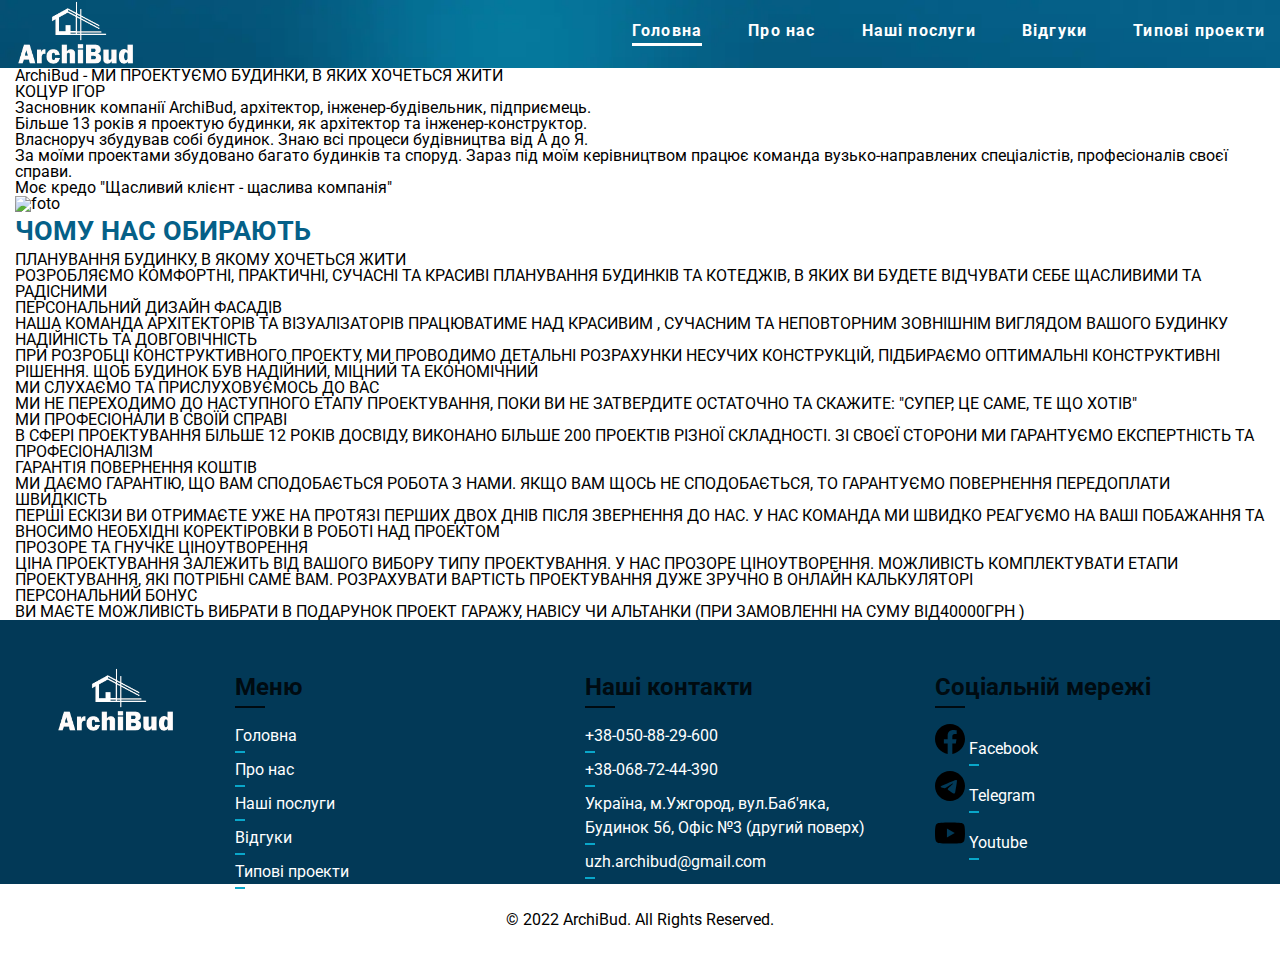
==== about.html @ e1b6071f "Add files via upload" ====
<!DOCTYPE html>
<html lang="ru">

<head>
	<title>Про нас</title>
	<meta charset="UTF-8">
	<meta name="format-detection" content="telephone=no">
	<!-- <style>body{opacity: 0;}</style> -->
	<link rel="stylesheet" href="css/style.min.css?_v=20220926002033">
	<link rel="shortcut icon" href="favicon.ico">
	<!-- <meta name="robots" content="noindex, nofollow"> -->
	<meta name="viewport" content="width=device-width, initial-scale=1.0">
</head>

<body>
	<div class="wrapper">
		<header class="header">
			<div class="header__container">
				<a href="" class="header__logo"><picture><source srcset="img/logo.webp" type="image/webp"><img src="img/logo.png" alt="logo" width="120"></picture></a>
				<div class="header__menu menu">
					<nav class="menu__body">
						<ul class="menu__list">
							<li class="menu__item"><a href="home.html" class="menu__link menu__link_active">Головна</a></li>
							<li class="menu__item"><a href="about.html" class="menu__link">Про нас</a></li>
							<li class="menu__item"><a href="work.html" class="menu__link">Наші послуги</a></li>
							<li class="menu__item"><a href="reviews.html" class="menu__link">Відгуки</a></li>
							<li class="menu__item"><a href="project.html" class="menu__link">Типові проекти</a></li>
						</ul>
					</nav>
					<button type="button" class="menu__icon icon-menu"><span></span></button>
				</div>
			</div>
		</header>
		<main class="page-about">
			<section class="page-about__body">
				<div class="page-about__company">
					<div class="page-about__container">
						<h1 class="page-about__title">
							ArchiBud - МИ ПРОЕКТУЄМО БУДИНКИ, В ЯКИХ ХОЧЕТЬСЯ ЖИТИ
						</h1>
						<div class="page-about__wrapper">
							<div class="page-about__content content-about">
								<h3 class="content-about__title">КОЦУР ІГОР</h3>
								<ul class="content-about__list">
									<li class="content-about__item">Засновник компанії ArchiBud, архітектор, інженер-будівельник,
										підприємець.</li>
									<li class="content-about__item">Більше 13 років я проектую будинки, як архітектор та
										інженер-конструктор.</li>
									<li class="content-about__item">Власноруч збудував собі будинок. Знаю всі процеси будівництва
										від А до Я.</li>
									<li class="content-about__item">За моїми проектами збудовано багато будинків та споруд. Зараз
										під моїм керівництвом працює команда вузько-направлених спеціалістів, професіоналів своєї
										справи.</li>
									<li class="content-about__item">Моє кредо "Щасливий клієнт - щаслива компанія"</li>
								</ul>
							</div>
							<div class="page-about__images">
								<picture><source srcset="img/about/foto.webp" type="image/webp"><img class="page-about__img" src="img/about/foto.jpg" alt="foto"></picture>
							</div>
						</div>
					</div>
				</div>
			</section>
			<section class="why">
				<div class="why__container">
					<h2 class="why__title title">ЧОМУ НАС ОБИРАЮТЬ</h2>
					<ul class="why__items">
						<li class="why__item item-why">
							<h3 class="item-why__title">ПЛАНУВАННЯ БУДИНКУ, В ЯКОМУ ХОЧЕТЬСЯ ЖИТИ</h3>
							<p class="item-why__text">РОЗРОБЛЯЄМО КОМФОРТНІ, ПРАКТИЧНІ, СУЧАСНІ ТА КРАСИВІ ПЛАНУВАННЯ БУДИНКІВ ТА КОТЕДЖІВ, В ЯКИХ ВИ БУДЕТЕ ВІДЧУВАТИ СЕБЕ ЩАСЛИВИМИ ТА РАДІСНИМИ</p>
						</li>
						<li class="why__item item-why">
							<h3 class="item-why__title">ПЕРСОНАЛЬНИЙ ДИЗАЙН ФАСАДІВ</h3>
							<p class="item-why__text">НАША КОМАНДА АРХІТЕКТОРІВ ТА ВІЗУАЛІЗАТОРІВ ПРАЦЮВАТИМЕ НАД КРАСИВИМ , СУЧАСНИМ ТА НЕПОВТОРНИМ ЗОВНІШНІМ ВИГЛЯДОМ ВАШОГО БУДИНКУ</p>
						</li>
						<li class="why__item item-why">
							<h3 class="item-why__title">НАДІЙНІСТЬ ТА ДОВГОВІЧНІСТЬ</h3>
							<p class="item-why__text">ПРИ РОЗРОБЦІ КОНСТРУКТИВНОГО ПРОЕКТУ, МИ ПРОВОДИМО ДЕТАЛЬНІ РОЗРАХУНКИ НЕСУЧИХ КОНСТРУКЦІЙ, ПІДБИРАЄМО ОПТИМАЛЬНІ КОНСТРУКТИВНІ РІШЕННЯ. ЩОБ БУДИНОК БУВ НАДІЙНИЙ, МІЦНИЙ ТА ЕКОНОМІЧНИЙ</p>
						</li>
						<li class="why__item item-why">
							<h3 class="item-why__title">МИ СЛУХАЄМО ТА ПРИСЛУХОВУЄМОСЬ ДО ВАС</h3>
							<p class="item-why__text">МИ НЕ ПЕРЕХОДИМО ДО НАСТУПНОГО ЕТАПУ ПРОЕКТУВАННЯ, ПОКИ ВИ НЕ ЗАТВЕРДИТЕ ОСТАТОЧНО ТА СКАЖИТЕ:
								"СУПЕР, ЦЕ САМЕ, ТЕ ЩО ХОТІВ"</p>
						</li>
						<li class="why__item item-why">
							<h3 class="item-why__title">МИ ПРОФЕСІОНАЛИ В СВОЇЙ СПРАВІ</h3>
							<p class="item-why__text">В СФЕРІ ПРОЕКТУВАННЯ БІЛЬШЕ 12 РОКІВ ДОСВІДУ, ВИКОНАНО БІЛЬШЕ 200 ПРОЕКТІВ РІЗНОЇ СКЛАДНОСТІ. ЗІ СВОЄЇ СТОРОНИ МИ ГАРАНТУЄМО ЕКСПЕРТНІСТЬ ТА ПРОФЕСІОНАЛІЗМ</p>
						</li>
						<li class="why__item item-why">
							<h3 class="item-why__title">ГАРАНТІЯ ПОВЕРНЕННЯ КОШТІВ</h3>
							<p class="item-why__text">МИ ДАЄМО ГАРАНТІЮ, ЩО ВАМ СПОДОБАЄТЬСЯ РОБОТА З НАМИ. ЯКЩО ВАМ ЩОСЬ НЕ СПОДОБАЄТЬСЯ, ТО ГАРАНТУЄМО ПОВЕРНЕННЯ ПЕРЕДОПЛАТИ</p>
						</li>
						<li class="why__item item-why">
							<h3 class="item-why__title">ШВИДКІСТЬ</h3>
							<p class="item-why__text">ПЕРШІ ЕСКІЗИ ВИ ОТРИМАЄТЕ УЖЕ НА ПРОТЯЗІ ПЕРШИХ ДВОХ ДНІВ ПІСЛЯ ЗВЕРНЕННЯ ДО НАС. У НАС КОМАНДА МИ ШВИДКО РЕАГУЄМО НА ВАШІ ПОБАЖАННЯ ТА ВНОСИМО НЕОБХІДНІ КОРЕКТІРОВКИ В РОБОТІ НАД ПРОЕКТОМ</p>
						</li>
						<li class="why__item item-why">
							<h3 class="item-why__title">ПРОЗОРЕ ТА ГНУЧКЕ ЦІНОУТВОРЕННЯ</h3>
							<p class="item-why__text">ЦІНА ПРОЕКТУВАННЯ ЗАЛЕЖИТЬ ВІД ВАШОГО ВИБОРУ ТИПУ ПРОЕКТУВАННЯ. У НАС ПРОЗОРЕ ЦІНОУТВОРЕННЯ. МОЖЛИВІСТЬ КОМПЛЕКТУВАТИ ЕТАПИ ПРОЕКТУВАННЯ, ЯКІ ПОТРІБНІ САМЕ ВАМ. РОЗРАХУВАТИ ВАРТІСТЬ ПРОЕКТУВАННЯ ДУЖЕ ЗРУЧНО В ОНЛАЙН КАЛЬКУЛЯТОРІ</p>
						</li>
						<li class="why__item item-why">
							<h3 class="item-why__title">ПЕРСОНАЛЬНИЙ БОНУС</h3>
							<p class="item-why__text">ВИ МАЄТЕ МОЖЛИВІСТЬ ВИБРАТИ В ПОДАРУНОК ПРОЕКТ ГАРАЖУ, НАВІСУ ЧИ АЛЬТАНКИ (ПРИ ЗАМОВЛЕННІ НА СУМУ ВІД40000ГРН )</p>
						</li>
					</ul>
				</div>
			</section>
		</main>
		<footer class="footer">
			<div class="footer__inner">
				<div class="footer__container">
					<div class="footer__wrapper">
						<div class="footer__logo">
							<a href="" class="logo"><picture><source srcset="img/logo.webp" type="image/webp"><img src="img/logo.png" alt="logo" width="120"></picture></a>
						</div>
						<div class="footer__items">
							<h3 class="footer__title">Меню</h3>
							<ul class="footer__list">
								<li class="footer__item">
									<a href="home.html" class="footer__link">Головна</a>
								</li>
								<li class="footer__item">
									<a href="about.html" class="footer__link">Про нас</a>
								</li>
								<li class="footer__item">
									<a href="work.html" class="footer__link">Наші послуги</a>
								</li>
								<li class="footer__item">
									<a href="reviews.html" class="footer__link">Відгуки</a>
								</li>
								<li class="footer__item">
									<a href="project.html" class="footer__link">Типові проекти</a>
								</li>
							</ul>
						</div>
						<div class="footer__items">
							<h3 class="footer__title">Наші контакти</h3>
							<ul class="footer__list">
								<li class="footer__item">
									<a href="tel:380508829600" class="footer__link">+38-050-88-29-600</a>
								</li>
								<li class="footer__item">
									<a href="tel:380687244390" class="footer__link">+38-068-72-44-390</a>
								</li>
								<li class="footer__item">
									<p class="footer__link">Україна, м.Ужгород, вул.Баб'яка,<br> Будинок 56, Офіс №3 (другий
										поверх)</p>
								</li>
								<li class="footer__item">
									<a href="email:uzh.archibud@gmail.com" class="footer__link">uzh.archibud@gmail.com</a>
								</li>
							</ul>
						</div>
						<div class="footer__items">
							<h3 class="footer__title">Cоціальній мережі</h3>
							<ul class="footer__list">
								<li class="footer__item">
									<svg xmlns="http://www.w3.org/2000/svg" xmlns:xlink="http://www.w3.org/1999/xlink" version="1.1" id="Capa_1" x="0px" y="0px" viewBox="0 0 24 24" style="enable-background:new 0 0 24 24;" xml:space="preserve" width="30" height="30">
										<g>
											<path d="M24,12.073c0,5.989-4.394,10.954-10.13,11.855v-8.363h2.789l0.531-3.46H13.87V9.86c0-0.947,0.464-1.869,1.95-1.869h1.509   V5.045c0,0-1.37-0.234-2.679-0.234c-2.734,0-4.52,1.657-4.52,4.656v2.637H7.091v3.46h3.039v8.363C4.395,23.025,0,18.061,0,12.073   c0-6.627,5.373-12,12-12S24,5.445,24,12.073z" />
										</g>
									</svg>
									<a href="https://www.facebook.com/ArchiBud-%D0%90%D1%80%D1%85%D1%96%D1%82%D0%B5%D0%BA%D1%82%D1%83%D1%80%D0%BD%D0%B5-%D0%BF%D1%80%D0%BE%D0%B5%D0%BA%D1%82%D1%83%D0%B2%D0%B0%D0%BD%D0%BD%D1%8F-%D0%B1%D1%83%D0%B4%D0%B8%D0%BD%D0%BA%D1%96%D0%B2-%D1%96-%D0%BA%D0%BE%D1%82%D0%B5%D0%B4%D0%B6%D1%96%D0%B2-230299710715690/" class="footer__link">Facebook</a>
								</li>
								<li class="footer__item">
									<svg xmlns="http://www.w3.org/2000/svg" xmlns:xlink="http://www.w3.org/1999/xlink" version="1.1" id="Capa_1" x="0px" y="0px" viewBox="0 0 24 24" style="enable-background:new 0 0 24 24;" xml:space="preserve" width="30" height="30">
										<g id="Artboard">
											<path style="fill-rule:evenodd;clip-rule:evenodd;" d="M12,0C5.373,0,0,5.373,0,12s5.373,12,12,12s12-5.373,12-12S18.627,0,12,0z    M17.562,8.161c-0.18,1.897-0.962,6.502-1.359,8.627c-0.168,0.9-0.5,1.201-0.82,1.23c-0.697,0.064-1.226-0.461-1.901-0.903   c-1.056-0.692-1.653-1.123-2.678-1.799c-1.185-0.781-0.417-1.21,0.258-1.911c0.177-0.184,3.247-2.977,3.307-3.23   c0.007-0.032,0.015-0.15-0.056-0.212s-0.174-0.041-0.248-0.024c-0.106,0.024-1.793,1.139-5.062,3.345   c-0.479,0.329-0.913,0.489-1.302,0.481c-0.428-0.009-1.252-0.242-1.865-0.442c-0.751-0.244-1.349-0.374-1.297-0.788   c0.027-0.216,0.324-0.437,0.892-0.663c3.498-1.524,5.831-2.529,6.998-3.015c3.333-1.386,4.025-1.627,4.477-1.635   C17.472,7.214,17.608,7.681,17.562,8.161z" />
										</g>
									</svg>
									<a href="" class="footer__link">Telegram</a>
								</li>
								<li class="footer__item">
									<svg xmlns="http://www.w3.org/2000/svg" xmlns:xlink="http://www.w3.org/1999/xlink" version="1.1" id="Capa_1" x="0px" y="0px" viewBox="0 0 24 24" style="enable-background:new 0 0 24 24;" xml:space="preserve" width="30" height="30">
										<g id="XMLID_184_">
											<path d="M23.498,6.186c-0.276-1.039-1.089-1.858-2.122-2.136C19.505,3.546,12,3.546,12,3.546s-7.505,0-9.377,0.504   C1.591,4.328,0.778,5.146,0.502,6.186C0,8.07,0,12,0,12s0,3.93,0.502,5.814c0.276,1.039,1.089,1.858,2.122,2.136   C4.495,20.454,12,20.454,12,20.454s7.505,0,9.377-0.504c1.032-0.278,1.845-1.096,2.122-2.136C24,15.93,24,12,24,12   S24,8.07,23.498,6.186z M9.546,15.569V8.431L15.818,12L9.546,15.569z" />
										</g>
									</svg>
									<a href="https://www.youtube.com/channel/UCnncNFb1AhzLqMi_oAcbrXw" class="footer__link">Youtube</a>
								</li>
							</ul>
						</div>
					</div>
				</div>
			</div>
			<div class="footer-copy">
				<div class="footer-copy__container">
					<p class="footer-copy__text">© 2022 ArchiBud. All Rights Reserved.</p>
				</div>
			</div>
		</footer>
	</div>
	<!-- <div id="popup" aria-hidden="true" class="popup">
	<div class="popup__wrapper">
		<div class="popup__content">
			<button data-close type="button" class="popup__close">Закрыть</button>
			<div class="popup__text">
				Text
			</div>
		</div>
	</div>
</div> -->
	<script src="js/app.min.js?_v=20220926002033"></script>
</body>

</html>
---- css/style.min.css ----
@charset "UTF-8";@import url(https://fonts.googleapis.com/css?family=Roboto:400,500,700&display=swap);@import url(https://fonts.googleapis.com/css?family=Poppins:400,500,600,700,800,900&display=swap);*{padding:0;margin:0;border:0}*,:after,:before{-webkit-box-sizing:border-box;box-sizing:border-box}body,html{height:100%;min-width:320px}body{color:#000;line-height:1;font-family:Roboto;font-size:1rem;-ms-text-size-adjust:100%;-moz-text-size-adjust:100%;-webkit-text-size-adjust:100%;-webkit-font-smoothing:antialiased;-moz-osx-font-smoothing:grayscale}button,input,textarea{font-family:Roboto;font-size:inherit}button{cursor:pointer;color:inherit;background-color:inherit}a{color:inherit}a:link,a:visited{text-decoration:none}a:hover{text-decoration:none}ul li{list-style:none}img{vertical-align:top}h1,h2,h3,h4,h5,h6{font-weight:inherit;font-size:inherit}.lock body{overflow:hidden;-ms-touch-action:none;touch-action:none;-ms-scroll-chaining:none;overscroll-behavior:none}.wrapper{min-height:100%;display:-webkit-box;display:-ms-flexbox;display:flex;-webkit-box-orient:vertical;-webkit-box-direction:normal;-ms-flex-direction:column;flex-direction:column;overflow:hidden}.wrapper>main{-webkit-box-flex:1;-ms-flex:1 1 auto;flex:1 1 auto}.wrapper>*{min-width:0}[class*=__container]{max-width:87.5rem;-webkit-box-sizing:content-box;box-sizing:content-box;margin:0 auto;padding:0 .9375rem}[class*=-ibg]{position:relative}[class*=-ibg] img{position:absolute;width:100%;height:100%;top:0;left:0;-o-object-fit:cover;object-fit:cover}[class*=-ibg_contain] img{-o-object-fit:contain;object-fit:contain}.button{display:-webkit-inline-box;display:-ms-inline-flexbox;display:inline-flex;background:-o-linear-gradient(345.42deg,#056088 10.57%,#09a7ca 96.62%);background:linear-gradient(104.58deg,#056088 10.57%,#09a7ca 96.62%);font-weight:500;line-height:1.5;color:#fff;padding:22px 35px;-webkit-box-shadow:0 0 1.25rem rgba(0,0,0,.42);box-shadow:0 0 1.25rem rgba(0,0,0,.42);border-radius:5px;-webkit-transition:all .3s ease;-o-transition:all .3s ease;transition:all .3s ease}.button:hover{-webkit-transform:scale(1.05);-ms-transform:scale(1.05);transform:scale(1.05)}.title{font-weight:700;line-height:1.4642857143;color:#056088}.no-webp .header{background-image:url(../img/main-bg.jpg)}.header{background-repeat:no-repeat;background-size:cover}.header__container{display:-webkit-box;display:-ms-flexbox;display:flex;-webkit-box-align:center;-ms-flex-align:center;align-items:center;-webkit-box-pack:justify;-ms-flex-pack:justify;justify-content:space-between;row-gap:30px;-webkit-column-gap:10px;-moz-column-gap:10px;column-gap:10px;-ms-flex-wrap:wrap;flex-wrap:wrap;position:relative}.header__logo{position:relative;z-index:5;-webkit-transition:all .3s ease;-o-transition:all .3s ease;transition:all .3s ease}.header__logo:hover{-webkit-transform:scale(1.05);-ms-transform:scale(1.05);transform:scale(1.05)}.menu{position:relative;z-index:3}.menu__list{display:-webkit-box;display:-ms-flexbox;display:flex;row-gap:10px;-ms-flex-wrap:wrap;flex-wrap:wrap;-webkit-box-pack:center;-ms-flex-pack:center;justify-content:center;text-align:center;-webkit-box-align:center;-ms-flex-align:center;align-items:center}.menu__item{display:-webkit-box;display:-ms-flexbox;display:flex;-webkit-transition:all .3s ease;-o-transition:all .3s ease;transition:all .3s ease}.menu__link{font-weight:700;letter-spacing:1.2px;display:inline-block;font-size:1rem;line-height:1.25;color:#fff;position:relative;-webkit-transition:all .5s ease;-o-transition:all .5s ease;transition:all .5s ease;padding-bottom:5px}.menu__link:hover{color:#09a7ca}.menu__link:hover::after{content:"";display:-webkit-inline-box;display:-ms-inline-flexbox;display:inline-flex;width:100%;height:.1875rem;background-color:#09a7ca;position:absolute;bottom:0;left:0;color:#09a7ca}.menu__link_active{position:relative;padding-bottom:5px;-webkit-transition:all .3s ease;-o-transition:all .3s ease;transition:all .3s ease}.menu__link_active::after{content:"";display:-webkit-inline-box;display:-ms-inline-flexbox;display:inline-flex;width:100%;height:.1875rem;background-color:#fff;position:absolute;bottom:0;left:0}.icon-menu{display:none}.footer__inner{background-color:#023957;color:#fff}.footer__wrapper{display:-ms-grid;display:grid;-ms-grid-columns:200px 1fr 1fr 1fr;grid-template-columns:200px 1fr 1fr 1fr;-ms-grid-rows:auto;grid-template-rows:auto;gap:20px}.footer__logo{-webkit-transition:all .5s ease;-o-transition:all .5s ease;transition:all .5s ease}.footer__logo:hover{-webkit-transform:scale(1.05);-ms-transform:scale(1.05);transform:scale(1.05)}.footer__title{display:-webkit-inline-box;display:-ms-inline-flexbox;display:inline-flex;color:#000;opacity:.8;font-weight:700;font-size:1.5rem;line-height:1.7083333333;position:relative;-webkit-transition:all .8s ease;-o-transition:all .8s ease;transition:all .8s ease}.footer__title::before{content:"";width:30px;height:2px;background-color:#000;position:absolute;bottom:0;left:0}.footer__title:hover::before{width:100%}.footer__title:not(:last-child){margin-bottom:16px}.footer__item:not(:last-child){margin-bottom:10px}.footer__link{display:-webkit-inline-box;display:-ms-inline-flexbox;display:inline-flex;font-size:1rem;line-height:1.5;position:relative;-webkit-transition:width 1.5s ease;-o-transition:width 1.5s ease;transition:width 1.5s ease;-webkit-transition:color .3s ease;-o-transition:color .3s ease;transition:color .3s ease}.footer__link::before{content:"";width:10px;height:2px;background-color:#09a7ca;position:absolute;bottom:-5px;left:0}.footer__link:hover{color:#09a7ca}.footer__link:hover::before{width:100%}.footer__logo{text-align:center}.footer-copy{text-align:center}.no-webp .main-page{background-image:url(../img/main-bg.jpg)}.main-page{position:relative;background-repeat:no-repeat;background-size:cover}.main-page__container{display:-webkit-box;display:-ms-flexbox;display:flex;-webkit-box-align:center;-ms-flex-align:center;align-items:center}.main-page__body{display:-webkit-box;display:-ms-flexbox;display:flex;-webkit-box-align:center;-ms-flex-align:center;align-items:center;position:relative;z-index:2}.main-page__social:not(:last-child){margin-right:30px}.main-page .social{display:-webkit-box;display:-ms-flexbox;display:flex}.main-page .social__list{display:-webkit-box;display:-ms-flexbox;display:flex;-webkit-box-orient:vertical;-webkit-box-direction:normal;-ms-flex-direction:column;flex-direction:column;gap:20px}.main-page .social__link{gap:20px;-webkit-transition:all .3s ease;-o-transition:all .3s ease;transition:all .3s ease}.main-page .social__link svg path{fill:#09a7ca}.main-page .social__link:hover svg path{opacity:.8;-webkit-transform:scale(1.05);-ms-transform:scale(1.05);transform:scale(1.05)}.main-page__content{-webkit-box-flex:0;-ms-flex:0 1 70%;flex:0 1 70%;color:#fff}.main-page__title{font-weight:700;line-height:1.5}.main-page__description{font-weight:500;line-height:1.6875}.main-page__img-ibg{position:absolute;top:0;right:0;height:100%;width:64.58%;z-index:1}.main-page__img-ibg::after{content:"";width:100%;height:100%;position:absolute;top:0;right:0;background-color:rgba(0,0,0,.3)}.company-page{position:relative}.company-page__wrapper{display:-webkit-box;display:-ms-flexbox;display:flex}.company-page__images{position:relative;-webkit-box-flex:0;-ms-flex:0 1 50%;flex:0 1 50%;display:-ms-grid;display:grid;-ms-grid-columns:(1fr)[2];grid-template-columns:repeat(2,1fr);-ms-grid-rows:auto;grid-template-rows:auto;gap:20px}.company-page__img1{-ms-grid-column:1;-ms-grid-column-span:1;grid-column:1/2;-ms-grid-row:1;-ms-grid-row-span:2;grid-row:1/3}.company-page__img2{-ms-grid-column:1;-ms-grid-column-span:1;grid-column:1/2;-ms-grid-row:3;-ms-grid-row-span:2;grid-row:3/5}.company-page__img3{-ms-grid-column:2;-ms-grid-column-span:1;grid-column:2/3;-ms-grid-row:1;-ms-grid-row-span:1;grid-row:1/2}.company-page__img4{-ms-grid-column:2;-ms-grid-column-span:1;grid-column:2/3;-ms-grid-row:2;-ms-grid-row-span:3;grid-row:2/5}.company-page__img{width:100%;height:100%}.company-page__ok{position:absolute;z-index:2;width:168px;height:168px;border-radius:50%;background-color:#fff;top:50%;left:50%;-webkit-transform:translate(-50%,-50%);-ms-transform:translate(-50%,-50%);transform:translate(-50%,-50%)}.company-page__ok::before{content:"";width:100%;height:100%;border-radius:50%;z-index:2}.company-page__okey{position:absolute;top:50%;left:50%;-webkit-transform:translate(-50%,-70%);-ms-transform:translate(-50%,-70%);transform:translate(-50%,-70%)}.company-page__desk{text-align:center;width:168px;position:absolute;top:60%;left:0;color:#056088}.company-page__content{-webkit-box-flex:0;-ms-flex:0 1 50%;flex:0 1 50%}.company-page__title:not(:last-child){margin-bottom:1rem}.company-page__text:not(:last-child){margin-bottom:1rem}.company-page__items{display:-webkit-box;display:-ms-flexbox;display:flex}.company-page__item{-webkit-box-flex:0;-ms-flex:0 1 33.333%;flex:0 1 33.333%;font-weight:700;font-size:1.25rem;line-height:1.7;color:#056088}.services-page__body{display:-webkit-box;display:-ms-flexbox;display:flex;-webkit-box-orient:vertical;-webkit-box-direction:normal;-ms-flex-direction:column;flex-direction:column;-webkit-box-align:center;-ms-flex-align:center;align-items:center}.services-page__desc{line-height:1.6111111111;color:#434343;max-width:420px}.services-page__items{display:-ms-grid;display:grid;-ms-grid-columns:(1fr)[4];grid-template-columns:repeat(4,1fr);-ms-grid-rows:auto;grid-template-rows:auto;gap:20px}.item-services{display:-webkit-box;display:-ms-flexbox;display:flex;-webkit-box-orient:vertical;-webkit-box-direction:normal;-ms-flex-direction:column;flex-direction:column;padding:20px 35px;position:relative;-webkit-transition:all .5s ease;-o-transition:all .5s ease;transition:all .5s ease;border-radius:5px;overflow:hidden;border:1px solid;-webkit-box-shadow:3px 2px 7px 2px #09a7ca;box-shadow:3px 2px 7px 2px #09a7ca}.item-services:hover{-webkit-transform:scale(1.02);-ms-transform:scale(1.02);transform:scale(1.02)}.item-services:hover .item-services__img{display:block}.item-services:hover .item-services__content{color:#fff}.item-services:hover .item-services__icon svg path{fill:#fff}.item-services__content{position:relative;z-index:2;color:#434343}.item-services__icon:not(:last-child){margin-bottom:16px}.item-services__img{position:absolute;top:0;left:0;display:none;width:100%;height:100%;overflow:hidden}.item-services__img::after{content:"";width:100%;height:100%;position:absolute;top:0;left:0;background-color:rgba(0,0,0,.5)}.item-services__images{width:100%;height:100%;-o-object-fit:cover;object-fit:cover}.item-services__title{font-weight:700;font-size:1.25rem;line-height:1.7}.item-services__title:not(:last-child){margin-bottom:16px}.item-services__text{-webkit-box-flex:1;-ms-flex:1 1 auto;flex:1 1 auto;font-size:1rem;line-height:1.6875}.benefits-page__title{text-align:center}.benefits-page__title:not(:last-child){margin-bottom:16px}.benefits-page__desc{text-align:center;max-width:350px;margin:0 auto}.benefits-page__desc:not(:last-child){margin-bottom:32px}.benefits-page__items{display:-webkit-box;display:-ms-flexbox;display:flex;-ms-flex-wrap:wrap;flex-wrap:wrap;gap:20px;-webkit-box-pack:center;-ms-flex-pack:center;justify-content:center}.benefits-page__item{-webkit-box-flex:0;-ms-flex:0 1 430px;flex:0 1 430px;margin-right:20px}.item-benefit{color:#fff}.item-benefit__card{width:100%;height:100%;padding:40px 60px;position:relative}.item-benefit__images::before{content:"";top:0;left:0;position:absolute;width:100%;height:100%;background-color:rgba(2,57,87,.6);z-index:2}.item-benefit__img{position:absolute;left:0;top:0;-o-object-fit:cover;object-fit:cover;overflow:hidden;width:100%;height:100%}.item-benefit__content{display:-webkit-box;display:-ms-flexbox;display:flex;-webkit-box-orient:vertical;-webkit-box-direction:normal;-ms-flex-direction:column;flex-direction:column;position:relative;text-align:center;position:relative;z-index:3}.item-benefit__icon:not(:last-child){margin-bottom:32px}.item-benefit__title:not(:last-child){margin-bottom:16px}.no-webp .section-bg{background-image:url(../img/reviews/reviews-bg.jpg)}.section-bg{background-size:cover;background-repeat:no-repeat}.galery-page__wrapper{color:#fff;text-align:center}.galery-page__wrapper:not(:last-child){margin-bottom:32px}.galery-page__title{color:#fff}.galery-page__title:not(:last-child){margin-bottom:16px}.galery-page__subtitle{color:#fff;max-width:350px;margin:0 auto;font-size:16px;line-height:1.8125}.galery-page__subtitle:not(:last-child){margin-bottom:16px}.galery-page__body:not(:last-child){margin-bottom:32px}.galery-page__list{display:-ms-grid;display:grid;-ms-grid-columns:(1fr)[6];grid-template-columns:repeat(6,1fr);-ms-grid-rows:(auto)[5];grid-template-rows:repeat(5,auto)}.galery-page__item1{-ms-grid-column:1;-ms-grid-column-span:1;grid-column:1/2;-ms-grid-row:1;-ms-grid-row-span:2;grid-row:1/3}.galery-page__item2{-ms-grid-column:1;-ms-grid-column-span:1;grid-column:1/2;-ms-grid-row:3;-ms-grid-row-span:3;grid-row:3/6}.galery-page__item3{-ms-grid-column:2;-ms-grid-column-span:1;grid-column:2/3;-ms-grid-row:1;-ms-grid-row-span:5;grid-row:1/6}.galery-page__item4{-ms-grid-column:3;-ms-grid-column-span:2;grid-column:3/5;-ms-grid-row:1;-ms-grid-row-span:3;grid-row:1/4}.galery-page__item5{-ms-grid-column:3;-ms-grid-column-span:2;grid-column:3/5;-ms-grid-row:4;-ms-grid-row-span:2;grid-row:4/6}.galery-page__item6{-ms-grid-column:5;-ms-grid-column-span:1;grid-column:5/6;-ms-grid-row:1;-ms-grid-row-span:2;grid-row:1/3}.galery-page__item7{-ms-grid-column:5;-ms-grid-column-span:2;grid-column:5/7;-ms-grid-row:3;-ms-grid-row-span:3;grid-row:3/6}.galery-page__item8{-ms-grid-column:6;-ms-grid-column-span:1;grid-column:6/7;-ms-grid-row:1;-ms-grid-row-span:1;grid-row:1/2}.galery-page__item9{-ms-grid-column:6;-ms-grid-column-span:1;grid-column:6/7;-ms-grid-row:2;-ms-grid-row-span:1;grid-row:2/3}.galery-page__img{-o-object-fit:cover;object-fit:cover;width:100%;height:100%}.galery-page__btn{display:-webkit-box;display:-ms-flexbox;display:flex;-webkit-box-align:center;-ms-flex-align:center;align-items:center;-webkit-box-pack:end;-ms-flex-pack:end;justify-content:flex-end}.galery-page__btn::before{content:"";width:70%;height:1px;background-color:#056088;margin-right:40px}.reviews-page__wrapper{display:-ms-grid;display:grid;-ms-grid-columns:330px 1fr;grid-template-columns:330px 1fr;gap:20px}.reviews-page__content{padding:50px 30px;background-color:#fff;height:320px;overflow-y:auto}.reviews-page__title:not(:last-child){margin-bottom:16px}.reviews-page__desc{font-size:1rem;line-height:1.8125;color:#434343}.reviews-page__desc:not(:last-child){margin-bottom:32px}.reviews-page__images{position:relative}.reviews-page__img img{width:100%;height:100%}.item-reviews{font-style:italic;font-size:1rem;line-height:1.6875;position:absolute;bottom:-30px;right:-10px;color:#fff;max-width:416px;padding:60px 24px 29px 50px;background:-o-linear-gradient(88.83deg,#023957 -19.65%,#056088 93.67%);background:linear-gradient(1.17deg,#023957 -19.65%,#056088 93.67%)}.item-reviews__img{overflow:hidden;border-radius:50%;position:absolute;top:-40px;left:-40px}.item-reviews__img img{width:100%;height:100%}.item-reviews__text:not(:last-child){margin-bottom:16px}.item-reviews__autor{font-weight:600}.contact-page{margin:0 10px}.no-webp .contact-page__container{background-image:url(../img/contact/image-bg.jpg)}.contact-page__container{background-repeat:no-repeat;background-size:cover;position:relative}.contact-page__container::before{content:"";width:100%;height:100%;position:absolute;left:0;top:0;background:-webkit-gradient(linear,left bottom,left top,from(rgba(2,57,87,.8)),color-stop(112.47%,rgba(5,96,136,.8)));background:-o-linear-gradient(bottom,rgba(2,57,87,.8) 0,rgba(5,96,136,.8) 112.47%);background:linear-gradient(360deg,rgba(2,57,87,.8) 0,rgba(5,96,136,.8) 112.47%)}.contact-page__wrapper{position:relative;z-index:2;display:-webkit-box;display:-ms-flexbox;display:flex;-webkit-box-align:center;-ms-flex-align:center;align-items:center;-webkit-column-gap:20px;-moz-column-gap:20px;column-gap:20px}.contact-page__content{-webkit-box-flex:0;-ms-flex:0 1 50%;flex:0 1 50%;color:#fff;padding:20px}.contact-page__content:not(:last-child){margin-bottom:32px}.contact-page__title{font-weight:700;line-height:1.5;color:#fff}.contact-page__title:not(:last-child){margin-bottom:16px}.contact-page__desc{font-weight:500;font-size:20px;line-height:1.4}.contact-page__desc:not(:last-child){margin-bottom:16px}.contact-page__form{-webkit-box-flex:0;-ms-flex:0 1 50%;flex:0 1 50%}.form-contact__line{max-width:500px;min-width:320px}.form-contact__line label{font-weight:500;font-size:1.125rem;line-height:1.5;color:#fff;margin-bottom:.75rem}.form-contact__line:not(:last-child){margin-bottom:26px}.form-contact__input{width:100%;height:50px;padding:10px 15px;border-radius:5px;background:#fff}.form-contact__input ::-webkit-input-placeholder{font-weight:500;font-size:1rem;line-height:1.6875;color:rgba(0,0,0,.4)}.form-contact__input ::-moz-placeholder{font-weight:500;font-size:1rem;line-height:1.6875;color:rgba(0,0,0,.4)}.form-contact__input :-ms-input-placeholder{font-weight:500;font-size:1rem;line-height:1.6875;color:rgba(0,0,0,.4)}.form-contact__input ::-ms-input-placeholder{font-weight:500;font-size:1rem;line-height:1.6875;color:rgba(0,0,0,.4)}.form-contact__input ::placeholder{font-weight:500;font-size:1rem;line-height:1.6875;color:rgba(0,0,0,.4)}.form-contact__button:not(:last-child){margin-bottom:16px}@media (min-width:47.99875em){.company-page__content{margin-bottom:16px}}@media (min-width:47.99875em) and (min-width:89.375em){.company-page__content{margin-left:8.125rem}}@media (min-width:61.99875em){.company-page__item:not(:last-child){margin-bottom:2rem}}@media (min-width:89.375em){.button{font-size:1.125rem}.title{font-size:1.75rem}.header{padding-top:.625rem}.header{padding-bottom:.625rem}.menu__list{-webkit-column-gap:3.125rem;-moz-column-gap:3.125rem;column-gap:3.125rem}.footer__wrapper{padding-top:3.125rem}.footer__wrapper{padding-bottom:3.125rem}.footer-copy{padding-top:1.875rem}.footer-copy{padding-bottom:1.875rem}.main-page{padding-top:7.5rem}.main-page{padding-bottom:7.5rem}.main-page__title{font-size:3rem}.main-page__title:not(:last-child){margin-bottom:1rem}.main-page__description{font-size:1.125rem}.main-page__description:not(:last-child){margin-bottom:2rem}.company-page{padding-top:3.125rem}.company-page{padding-bottom:3.125rem}.services-page{padding-top:3.125rem}.services-page{padding-bottom:3.125rem}.services-page__body:not(:last-child){margin-bottom:2rem}.services-page__title:not(:last-child){margin-bottom:1rem}.services-page__desc{font-size:1.125rem}.benefits-page{padding-top:3.125rem}.benefits-page{padding-bottom:3.125rem}.galery-page{padding-top:3.125rem}.galery-page{padding-bottom:3.125rem}.galery-page__list{gap:1.25rem}.reviews-page{padding-top:3.125rem}.reviews-page{padding-bottom:4.375rem}.item-reviews__img{width:6.375rem}.item-reviews__img{height:6.375rem}.contact-page{padding-top:3.125rem}.contact-page{padding-bottom:3.125rem}.contact-page__wrapper{padding-top:9.375rem}.contact-page__wrapper{padding-bottom:9.375rem}.contact-page__title{font-size:3.25rem}}@media (max-width:1160px){.reviews-page__wrapper{-ms-grid-columns:1fr;grid-template-columns:1fr}.reviews-page__content{height:auto;color:#fff;background-color:transparent;padding:0;margin-bottom:16px}.reviews-page__title{color:#fff}.reviews-page__desc{color:#fff}}@media (max-width:1100px){.main-page__img-ibg{width:100%}}@media (max-width:850px){.main-page__body{-webkit-box-orient:vertical;-webkit-box-direction:normal;-ms-flex-direction:column;flex-direction:column}.main-page .social__list{-webkit-box-orient:horizontal;-webkit-box-direction:normal;-ms-flex-direction:row;flex-direction:row;gap:50px}.main-page__content{-webkit-box-flex:0;-ms-flex:0 1 100%;flex:0 1 100%}}@media (max-width:850px) and (max-width:20em){.main-page .social__list{margin-bottom:.875rem}}@media (max-width:670px){.contact-page__wrapper{-webkit-box-orient:vertical;-webkit-box-direction:normal;-ms-flex-direction:column;flex-direction:column}.contact-page__content{text-align:center;padding:0}}@media (max-width:540px){.footer__wrapper{-ms-grid-columns:1fr;grid-template-columns:1fr}.footer__logo{-ms-grid-column:1;-ms-grid-column-span:1;grid-column:1/2;-ms-grid-row:1;-ms-grid-row-span:1;grid-row:1/2}}@media (max-width:500px){.company-page__items{-webkit-box-orient:vertical;-webkit-box-direction:normal;-ms-flex-direction:column;flex-direction:column}}@media (max-width:20em){.button{font-size:1rem}.title{font-size:1.375rem}.header{padding-top:.625rem}.header{padding-bottom:.625rem}.menu__list{-webkit-column-gap:1.25rem;-moz-column-gap:1.25rem;column-gap:1.25rem}.footer__wrapper{padding-top:1.875rem}.footer__wrapper{padding-bottom:3.125rem}.footer-copy{padding-top:1.25rem}.footer-copy{padding-bottom:1.25rem}.main-page{padding-top:2.5rem}.main-page{padding-bottom:2.5rem}.main-page__title{font-size:2.125rem}.main-page__title:not(:last-child){margin-bottom:.75rem}.main-page__description{font-size:1rem}.main-page__description:not(:last-child){margin-bottom:1.125rem}.company-page{padding-top:2.5rem}.company-page{padding-bottom:2.5rem}.services-page{padding-top:1.875rem}.services-page{padding-bottom:1.875rem}.services-page__body:not(:last-child){margin-bottom:1rem}.services-page__title:not(:last-child){margin-bottom:.75rem}.services-page__desc{font-size:1rem}.benefits-page{padding-top:1.875rem}.benefits-page{padding-bottom:1.875rem}.galery-page{padding-top:1.875rem}.galery-page{padding-bottom:3.125rem}.galery-page__list{gap:.625rem}.reviews-page{padding-top:1.875rem}.reviews-page{padding-bottom:3.75rem}.item-reviews__img{width:4.375rem}.item-reviews__img{height:4.375rem}.contact-page{padding-top:1.875rem}.contact-page{padding-bottom:1.875rem}.contact-page__wrapper{padding-top:2.5rem}.contact-page__wrapper{padding-bottom:2.5rem}.contact-page__title{font-size:1.875rem}}@media (max-width:61.99875em){.footer__wrapper{-ms-grid-columns:1fr 1fr 1fr;grid-template-columns:1fr 1fr 1fr}.footer__logo{-ms-grid-column:1;-ms-grid-column-span:3;grid-column:1/4;-ms-grid-row:1;-ms-grid-row-span:1;grid-row:1/2}.company-page__items{-webkit-box-orient:vertical;-webkit-box-direction:normal;-ms-flex-direction:column;flex-direction:column;gap:10px}.company-page__items:not(:last-child){margin-bottom:2rem}.services-page__items{-ms-grid-columns:(1fr)[3];grid-template-columns:repeat(3,1fr)}}@media (max-width:47.99875em){.menu__icon{margin-left:20px}.menu__body{position:fixed;overflow:auto;-webkit-box-pack:center;-ms-flex-pack:center;justify-content:center;z-index:4;width:100%;height:100%;top:0;right:-100%;-webkit-transition:right .3s ease 0s;-o-transition:right .3s ease 0s;transition:right .3s ease 0s;background-color:#09a7ca;padding-bottom:1.875rem;padding-right:.9375rem;padding-left:.9375rem}.menu__body::before{content:"";top:-100%;position:fixed;width:100%;left:0;z-index:3;-webkit-transition:top .3s ease 0s;-o-transition:top .3s ease 0s;transition:top .3s ease 0s;background:#056088}.menu-open .menu__body{right:-20%}.menu-open .menu__body::before{top:0}.menu__list{-webkit-box-orient:vertical;-webkit-box-direction:normal;-ms-flex-direction:column;flex-direction:column;-webkit-box-pack:start;-ms-flex-pack:start;justify-content:start;-webkit-box-align:start;-ms-flex-align:start;align-items:start;padding-left:10px}.menu__list:not(:last-child){margin-bottom:1.25rem}.menu-open .menu__link{font-size:1.75rem}.icon-menu{display:block;position:relative;width:1.875rem;height:1.125rem;cursor:pointer;z-index:5}.icon-menu span,.icon-menu::after,.icon-menu::before{content:"";-webkit-transition:all .3s ease 0s;-o-transition:all .3s ease 0s;transition:all .3s ease 0s;right:0;position:absolute;width:100%;height:.125rem;background-color:#fff}.icon-menu::before{top:0}.icon-menu::after{bottom:0}.icon-menu span{top:calc(50% - .0625rem)}.menu-open .icon-menu span{width:0}.menu-open .icon-menu::before{top:calc(50% - .0625rem);-webkit-transform:rotate(-45deg);-ms-transform:rotate(-45deg);transform:rotate(-45deg)}.menu-open .icon-menu::after{bottom:calc(50% - .0625rem);-webkit-transform:rotate(45deg);-ms-transform:rotate(45deg);transform:rotate(45deg)}.footer__wrapper{-ms-grid-columns:1fr 1fr;grid-template-columns:1fr 1fr}.footer__logo{-ms-grid-column:1;-ms-grid-column-span:2;grid-column:1/3;-ms-grid-row:1;-ms-grid-row-span:1;grid-row:1/2}.company-page__wrapper{-webkit-box-orient:vertical;-webkit-box-direction:reverse;-ms-flex-direction:column-reverse;flex-direction:column-reverse}.company-page__images:not(:last-child){margin-bottom:16px}.company-page__content{margin-bottom:16px}.company-page__title{text-align:center}.company-page__items{-webkit-box-orient:horizontal;-webkit-box-direction:normal;-ms-flex-direction:row;flex-direction:row;text-align:center}.services-page__desc{max-width:350px}.services-page__items{-ms-grid-columns:(1fr)[2];grid-template-columns:repeat(2,1fr);text-align:center}.galery-page__btn::before{width:60%}.reviews-page__images{display:-webkit-box;display:-ms-flexbox;display:flex}.item-reviews{max-width:90%;padding:30px 30px;bottom:-50px;right:5px}.form-contact__line{min-width:290px}}@media (max-width:47.99875em) and (max-width:20em){.menu__body{padding-top:5.625rem}.menu__body::before{height:5.625rem}}@media (max-width:29.99875em){.header__container{-webkit-box-pack:justify;-ms-flex-pack:justify;justify-content:space-between}.footer__title{font-size:2rem}.footer__link{font-size:1.5rem}.main-page__content{text-align:center}.company-page__button{text-align:center;width:100%;display:block}.services-page__items{-ms-grid-columns:1fr;grid-template-columns:1fr}.galery-page__btn{-webkit-box-pack:center;-ms-flex-pack:center;justify-content:center;width:100%;text-align:center}.galery-page__btn::before{display:none}.galery-page__button{display:block;width:100%}.reviews-page__content{text-align:center}.reviews-page__button{width:100%;display:block}.reviews-page__images{-webkit-box-orient:vertical;-webkit-box-direction:normal;-ms-flex-direction:column;flex-direction:column}.item-reviews{display:block;position:relative;padding:20px;margin-left:auto;right:0;margin-top:-80px}.form-contact__button{width:100%;display:block}}@media (min-width:20em) and (max-width:89.375em){@supports (font-size:clamp(1rem ,0.963963964rem + 0.1801801802vw ,1.125rem)){.button{font-size:clamp(1rem ,.963963964rem + .1801801802vw ,1.125rem)}}@supports not (font-size:clamp(1rem ,0.963963964rem + 0.1801801802vw ,1.125rem)){.button{font-size:calc(1rem + .125 * (100vw - 20rem)/ 69.375)}}@supports (font-size:clamp(1.375rem ,1.2668918919rem + 0.5405405405vw ,1.75rem)){.title{font-size:clamp(1.375rem ,1.2668918919rem + .5405405405vw ,1.75rem)}}@supports not (font-size:clamp(1.375rem ,1.2668918919rem + 0.5405405405vw ,1.75rem)){.title{font-size:calc(1.375rem + .375 * (100vw - 20rem)/ 69.375)}}@supports (padding-top:clamp(0.625rem ,0.625rem + 0vw ,0.625rem)){.header{padding-top:clamp(.625rem ,.625rem + 0 ,.625rem)}}@supports not (padding-top:clamp(0.625rem ,0.625rem + 0vw ,0.625rem)){.header{padding-top:calc(.625rem + 0 * (100vw - 20rem)/ 69.375)}}@supports (padding-bottom:clamp(0.625rem ,0.625rem + 0vw ,0.625rem)){.header{padding-bottom:clamp(.625rem ,.625rem + 0 ,.625rem)}}@supports not (padding-bottom:clamp(0.625rem ,0.625rem + 0vw ,0.625rem)){.header{padding-bottom:calc(.625rem + 0 * (100vw - 20rem)/ 69.375)}}@supports ((-moz-column-gap:clamp(1.25rem ,0.7094594595rem + 2.7027027027vw ,3.125rem)) or (column-gap:clamp(1.25rem ,0.7094594595rem + 2.7027027027vw ,3.125rem))){.menu__list{-webkit-column-gap:clamp(1.25rem ,.7094594595rem + 2.7027027027vw ,3.125rem);-moz-column-gap:clamp(1.25rem ,.7094594595rem + 2.7027027027vw ,3.125rem);column-gap:clamp(1.25rem ,.7094594595rem + 2.7027027027vw ,3.125rem)}}@supports not ((-moz-column-gap:clamp(1.25rem ,0.7094594595rem + 2.7027027027vw ,3.125rem)) or (column-gap:clamp(1.25rem ,0.7094594595rem + 2.7027027027vw ,3.125rem))){.menu__list{-webkit-column-gap:calc(1.25rem + 1.875 * (100vw - 20rem)/ 69.375);-moz-column-gap:calc(1.25rem + 1.875 * (100vw - 20rem)/ 69.375);column-gap:calc(1.25rem + 1.875 * (100vw - 20rem)/ 69.375)}}@supports (padding-top:clamp(1.875rem ,1.5146396396rem + 1.8018018018vw ,3.125rem)){.footer__wrapper{padding-top:clamp(1.875rem ,1.5146396396rem + 1.8018018018vw ,3.125rem)}}@supports not (padding-top:clamp(1.875rem ,1.5146396396rem + 1.8018018018vw ,3.125rem)){.footer__wrapper{padding-top:calc(1.875rem + 1.25 * (100vw - 20rem)/ 69.375)}}@supports (padding-bottom:clamp(3.125rem ,3.125rem + 0vw ,3.125rem)){.footer__wrapper{padding-bottom:clamp(3.125rem ,3.125rem + 0 ,3.125rem)}}@supports not (padding-bottom:clamp(3.125rem ,3.125rem + 0vw ,3.125rem)){.footer__wrapper{padding-bottom:calc(3.125rem + 0 * (100vw - 20rem)/ 69.375)}}@supports (padding-top:clamp(1.25rem ,1.0698198198rem + 0.9009009009vw ,1.875rem)){.footer-copy{padding-top:clamp(1.25rem ,1.0698198198rem + .9009009009vw ,1.875rem)}}@supports not (padding-top:clamp(1.25rem ,1.0698198198rem + 0.9009009009vw ,1.875rem)){.footer-copy{padding-top:calc(1.25rem + .625 * (100vw - 20rem)/ 69.375)}}@supports (padding-bottom:clamp(1.25rem ,1.0698198198rem + 0.9009009009vw ,1.875rem)){.footer-copy{padding-bottom:clamp(1.25rem ,1.0698198198rem + .9009009009vw ,1.875rem)}}@supports not (padding-bottom:clamp(1.25rem ,1.0698198198rem + 0.9009009009vw ,1.875rem)){.footer-copy{padding-bottom:calc(1.25rem + .625 * (100vw - 20rem)/ 69.375)}}@supports (padding-top:clamp(2.5rem ,1.0585585586rem + 7.2072072072vw ,7.5rem)){.main-page{padding-top:clamp(2.5rem ,1.0585585586rem + 7.2072072072vw ,7.5rem)}}@supports not (padding-top:clamp(2.5rem ,1.0585585586rem + 7.2072072072vw ,7.5rem)){.main-page{padding-top:calc(2.5rem + 5 * (100vw - 20rem)/ 69.375)}}@supports (padding-bottom:clamp(2.5rem ,1.0585585586rem + 7.2072072072vw ,7.5rem)){.main-page{padding-bottom:clamp(2.5rem ,1.0585585586rem + 7.2072072072vw ,7.5rem)}}@supports not (padding-bottom:clamp(2.5rem ,1.0585585586rem + 7.2072072072vw ,7.5rem)){.main-page{padding-bottom:calc(2.5rem + 5 * (100vw - 20rem)/ 69.375)}}@supports (font-size:clamp(2.125rem ,1.8727477477rem + 1.2612612613vw ,3rem)){.main-page__title{font-size:clamp(2.125rem ,1.8727477477rem + 1.2612612613vw ,3rem)}}@supports not (font-size:clamp(2.125rem ,1.8727477477rem + 1.2612612613vw ,3rem)){.main-page__title{font-size:calc(2.125rem + .875 * (100vw - 20rem)/ 69.375)}}@supports (margin-bottom:clamp(0.75rem ,0.6779279279rem + 0.3603603604vw ,1rem)){.main-page__title:not(:last-child){margin-bottom:clamp(.75rem ,.6779279279rem + .3603603604vw ,1rem)}}@supports not (margin-bottom:clamp(0.75rem ,0.6779279279rem + 0.3603603604vw ,1rem)){.main-page__title:not(:last-child){margin-bottom:calc(.75rem + .25 * (100vw - 20rem)/ 69.375)}}@supports (font-size:clamp(1rem ,0.963963964rem + 0.1801801802vw ,1.125rem)){.main-page__description{font-size:clamp(1rem ,.963963964rem + .1801801802vw ,1.125rem)}}@supports not (font-size:clamp(1rem ,0.963963964rem + 0.1801801802vw ,1.125rem)){.main-page__description{font-size:calc(1rem + .125 * (100vw - 20rem)/ 69.375)}}@supports (margin-bottom:clamp(1.125rem ,0.8727477477rem + 1.2612612613vw ,2rem)){.main-page__description:not(:last-child){margin-bottom:clamp(1.125rem ,.8727477477rem + 1.2612612613vw ,2rem)}}@supports not (margin-bottom:clamp(1.125rem ,0.8727477477rem + 1.2612612613vw ,2rem)){.main-page__description:not(:last-child){margin-bottom:calc(1.125rem + .875 * (100vw - 20rem)/ 69.375)}}@supports (padding-top:clamp(2.5rem ,2.3198198198rem + 0.9009009009vw ,3.125rem)){.company-page{padding-top:clamp(2.5rem ,2.3198198198rem + .9009009009vw ,3.125rem)}}@supports not (padding-top:clamp(2.5rem ,2.3198198198rem + 0.9009009009vw ,3.125rem)){.company-page{padding-top:calc(2.5rem + .625 * (100vw - 20rem)/ 69.375)}}@supports (padding-bottom:clamp(2.5rem ,2.3198198198rem + 0.9009009009vw ,3.125rem)){.company-page{padding-bottom:clamp(2.5rem ,2.3198198198rem + .9009009009vw ,3.125rem)}}@supports not (padding-bottom:clamp(2.5rem ,2.3198198198rem + 0.9009009009vw ,3.125rem)){.company-page{padding-bottom:calc(2.5rem + .625 * (100vw - 20rem)/ 69.375)}}@supports (padding-top:clamp(1.875rem ,1.5146396396rem + 1.8018018018vw ,3.125rem)){.services-page{padding-top:clamp(1.875rem ,1.5146396396rem + 1.8018018018vw ,3.125rem)}}@supports not (padding-top:clamp(1.875rem ,1.5146396396rem + 1.8018018018vw ,3.125rem)){.services-page{padding-top:calc(1.875rem + 1.25 * (100vw - 20rem)/ 69.375)}}@supports (padding-bottom:clamp(1.875rem ,1.5146396396rem + 1.8018018018vw ,3.125rem)){.services-page{padding-bottom:clamp(1.875rem ,1.5146396396rem + 1.8018018018vw ,3.125rem)}}@supports not (padding-bottom:clamp(1.875rem ,1.5146396396rem + 1.8018018018vw ,3.125rem)){.services-page{padding-bottom:calc(1.875rem + 1.25 * (100vw - 20rem)/ 69.375)}}@supports (margin-bottom:clamp(1rem ,0.7117117117rem + 1.4414414414vw ,2rem)){.services-page__body:not(:last-child){margin-bottom:clamp(1rem ,.7117117117rem + 1.4414414414vw ,2rem)}}@supports not (margin-bottom:clamp(1rem ,0.7117117117rem + 1.4414414414vw ,2rem)){.services-page__body:not(:last-child){margin-bottom:calc(1rem + 1 * (100vw - 20rem)/ 69.375)}}@supports (margin-bottom:clamp(0.75rem ,0.6779279279rem + 0.3603603604vw ,1rem)){.services-page__title:not(:last-child){margin-bottom:clamp(.75rem ,.6779279279rem + .3603603604vw ,1rem)}}@supports not (margin-bottom:clamp(0.75rem ,0.6779279279rem + 0.3603603604vw ,1rem)){.services-page__title:not(:last-child){margin-bottom:calc(.75rem + .25 * (100vw - 20rem)/ 69.375)}}@supports (font-size:clamp(1rem ,0.963963964rem + 0.1801801802vw ,1.125rem)){.services-page__desc{font-size:clamp(1rem ,.963963964rem + .1801801802vw ,1.125rem)}}@supports not (font-size:clamp(1rem ,0.963963964rem + 0.1801801802vw ,1.125rem)){.services-page__desc{font-size:calc(1rem + .125 * (100vw - 20rem)/ 69.375)}}@supports (padding-top:clamp(1.875rem ,1.5146396396rem + 1.8018018018vw ,3.125rem)){.benefits-page{padding-top:clamp(1.875rem ,1.5146396396rem + 1.8018018018vw ,3.125rem)}}@supports not (padding-top:clamp(1.875rem ,1.5146396396rem + 1.8018018018vw ,3.125rem)){.benefits-page{padding-top:calc(1.875rem + 1.25 * (100vw - 20rem)/ 69.375)}}@supports (padding-bottom:clamp(1.875rem ,1.5146396396rem + 1.8018018018vw ,3.125rem)){.benefits-page{padding-bottom:clamp(1.875rem ,1.5146396396rem + 1.8018018018vw ,3.125rem)}}@supports not (padding-bottom:clamp(1.875rem ,1.5146396396rem + 1.8018018018vw ,3.125rem)){.benefits-page{padding-bottom:calc(1.875rem + 1.25 * (100vw - 20rem)/ 69.375)}}@supports (padding-top:clamp(1.875rem ,1.5146396396rem + 1.8018018018vw ,3.125rem)){.galery-page{padding-top:clamp(1.875rem ,1.5146396396rem + 1.8018018018vw ,3.125rem)}}@supports not (padding-top:clamp(1.875rem ,1.5146396396rem + 1.8018018018vw ,3.125rem)){.galery-page{padding-top:calc(1.875rem + 1.25 * (100vw - 20rem)/ 69.375)}}@supports (padding-bottom:clamp(3.125rem ,3.125rem + 0vw ,3.125rem)){.galery-page{padding-bottom:clamp(3.125rem ,3.125rem + 0 ,3.125rem)}}@supports not (padding-bottom:clamp(3.125rem ,3.125rem + 0vw ,3.125rem)){.galery-page{padding-bottom:calc(3.125rem + 0 * (100vw - 20rem)/ 69.375)}}@supports (gap:clamp(0.625rem ,0.4448198198rem + 0.9009009009vw ,1.25rem)){.galery-page__list{gap:clamp(.625rem ,.4448198198rem + .9009009009vw ,1.25rem)}}@supports not (gap:clamp(0.625rem ,0.4448198198rem + 0.9009009009vw ,1.25rem)){.galery-page__list{gap:calc(.625rem + .625 * (100vw - 20rem)/ 69.375)}}@supports (padding-top:clamp(1.875rem ,1.5146396396rem + 1.8018018018vw ,3.125rem)){.reviews-page{padding-top:clamp(1.875rem ,1.5146396396rem + 1.8018018018vw ,3.125rem)}}@supports not (padding-top:clamp(1.875rem ,1.5146396396rem + 1.8018018018vw ,3.125rem)){.reviews-page{padding-top:calc(1.875rem + 1.25 * (100vw - 20rem)/ 69.375)}}@supports (padding-bottom:clamp(3.75rem ,3.5698198198rem + 0.9009009009vw ,4.375rem)){.reviews-page{padding-bottom:clamp(3.75rem ,3.5698198198rem + .9009009009vw ,4.375rem)}}@supports not (padding-bottom:clamp(3.75rem ,3.5698198198rem + 0.9009009009vw ,4.375rem)){.reviews-page{padding-bottom:calc(3.75rem + .625 * (100vw - 20rem)/ 69.375)}}@supports (width:clamp(4.375rem ,3.7984234234rem + 2.8828828829vw ,6.375rem)){.item-reviews__img{width:clamp(4.375rem ,3.7984234234rem + 2.8828828829vw ,6.375rem)}}@supports not (width:clamp(4.375rem ,3.7984234234rem + 2.8828828829vw ,6.375rem)){.item-reviews__img{width:calc(4.375rem + 2 * (100vw - 20rem)/ 69.375)}}@supports (height:clamp(4.375rem ,3.7984234234rem + 2.8828828829vw ,6.375rem)){.item-reviews__img{height:clamp(4.375rem ,3.7984234234rem + 2.8828828829vw ,6.375rem)}}@supports not (height:clamp(4.375rem ,3.7984234234rem + 2.8828828829vw ,6.375rem)){.item-reviews__img{height:calc(4.375rem + 2 * (100vw - 20rem)/ 69.375)}}@supports (padding-top:clamp(1.875rem ,1.5146396396rem + 1.8018018018vw ,3.125rem)){.contact-page{padding-top:clamp(1.875rem ,1.5146396396rem + 1.8018018018vw ,3.125rem)}}@supports not (padding-top:clamp(1.875rem ,1.5146396396rem + 1.8018018018vw ,3.125rem)){.contact-page{padding-top:calc(1.875rem + 1.25 * (100vw - 20rem)/ 69.375)}}@supports (padding-bottom:clamp(1.875rem ,1.5146396396rem + 1.8018018018vw ,3.125rem)){.contact-page{padding-bottom:clamp(1.875rem ,1.5146396396rem + 1.8018018018vw ,3.125rem)}}@supports not (padding-bottom:clamp(1.875rem ,1.5146396396rem + 1.8018018018vw ,3.125rem)){.contact-page{padding-bottom:calc(1.875rem + 1.25 * (100vw - 20rem)/ 69.375)}}@supports (padding-top:clamp(2.5rem ,0.518018018rem + 9.9099099099vw ,9.375rem)){.contact-page__wrapper{padding-top:clamp(2.5rem ,.518018018rem + 9.9099099099vw ,9.375rem)}}@supports not (padding-top:clamp(2.5rem ,0.518018018rem + 9.9099099099vw ,9.375rem)){.contact-page__wrapper{padding-top:calc(2.5rem + 6.875 * (100vw - 20rem)/ 69.375)}}@supports (padding-bottom:clamp(2.5rem ,0.518018018rem + 9.9099099099vw ,9.375rem)){.contact-page__wrapper{padding-bottom:clamp(2.5rem ,.518018018rem + 9.9099099099vw ,9.375rem)}}@supports not (padding-bottom:clamp(2.5rem ,0.518018018rem + 9.9099099099vw ,9.375rem)){.contact-page__wrapper{padding-bottom:calc(2.5rem + 6.875 * (100vw - 20rem)/ 69.375)}}@supports (font-size:clamp(1.875rem ,1.4786036036rem + 1.981981982vw ,3.25rem)){.contact-page__title{font-size:clamp(1.875rem ,1.4786036036rem + 1.981981982vw ,3.25rem)}}@supports not (font-size:clamp(1.875rem ,1.4786036036rem + 1.981981982vw ,3.25rem)){.contact-page__title{font-size:calc(1.875rem + 1.375 * (100vw - 20rem)/ 69.375)}}}@media (max-width:47.99875em) and (min-width:89.375em){.menu__body{padding-top:6.25rem}.menu__body::before{height:6.25rem}}@media (max-width:47.99875em) and (min-width:20em) and (max-width:89.375em){@supports (padding-top:clamp(5.625rem ,5.4448198198rem + 0.9009009009vw ,6.25rem)){.menu__body{padding-top:clamp(5.625rem ,5.4448198198rem + .9009009009vw ,6.25rem)}}@supports not (padding-top:clamp(5.625rem ,5.4448198198rem + 0.9009009009vw ,6.25rem)){.menu__body{padding-top:calc(5.625rem + .625 * (100vw - 20rem)/ 69.375)}}@supports (height:clamp(5.625rem ,5.4448198198rem + 0.9009009009vw ,6.25rem)){.menu__body::before{height:clamp(5.625rem ,5.4448198198rem + .9009009009vw ,6.25rem)}}@supports not (height:clamp(5.625rem ,5.4448198198rem + 0.9009009009vw ,6.25rem)){.menu__body::before{height:calc(5.625rem + .625 * (100vw - 20rem)/ 69.375)}}}@media (max-width:850px) and (min-width:89.375em){.main-page .social__list{margin-bottom:1.875rem}}@media (max-width:850px) and (min-width:20em) and (max-width:89.375em){@supports (margin-bottom:clamp(0.875rem ,0.5867117117rem + 1.4414414414vw ,1.875rem)){.main-page .social__list{margin-bottom:clamp(.875rem ,.5867117117rem + 1.4414414414vw ,1.875rem)}}@supports not (margin-bottom:clamp(0.875rem ,0.5867117117rem + 1.4414414414vw ,1.875rem)){.main-page .social__list{margin-bottom:calc(.875rem + 1 * (100vw - 20rem)/ 69.375)}}}@media (min-width:47.99875em) and (min-width:20em) and (max-width:89.375em){@supports (margin-left:clamp(0.625rem ,-1.5371621622rem + 10.8108108108vw ,8.125rem)){.company-page__content{margin-left:clamp(.625rem ,-1.5371621622rem + 10.8108108108vw ,8.125rem)}}@supports not (margin-left:clamp(0.625rem ,-1.5371621622rem + 10.8108108108vw ,8.125rem)){.company-page__content{margin-left:calc(.625rem + 7.5 * (100vw - 20rem)/ 69.375)}}}@media (min-width:47.99875em) and (max-width:20em){.company-page__content{margin-left:.625rem}}.webp .header{background-image:url(../img/main-bg.webp)}.webp .main-page{background-image:url(../img/main-bg.webp)}.webp .section-bg{background-image:url(../img/reviews/reviews-bg.webp)}.webp .contact-page__container{background-image:url(../img/contact/image-bg.webp)}
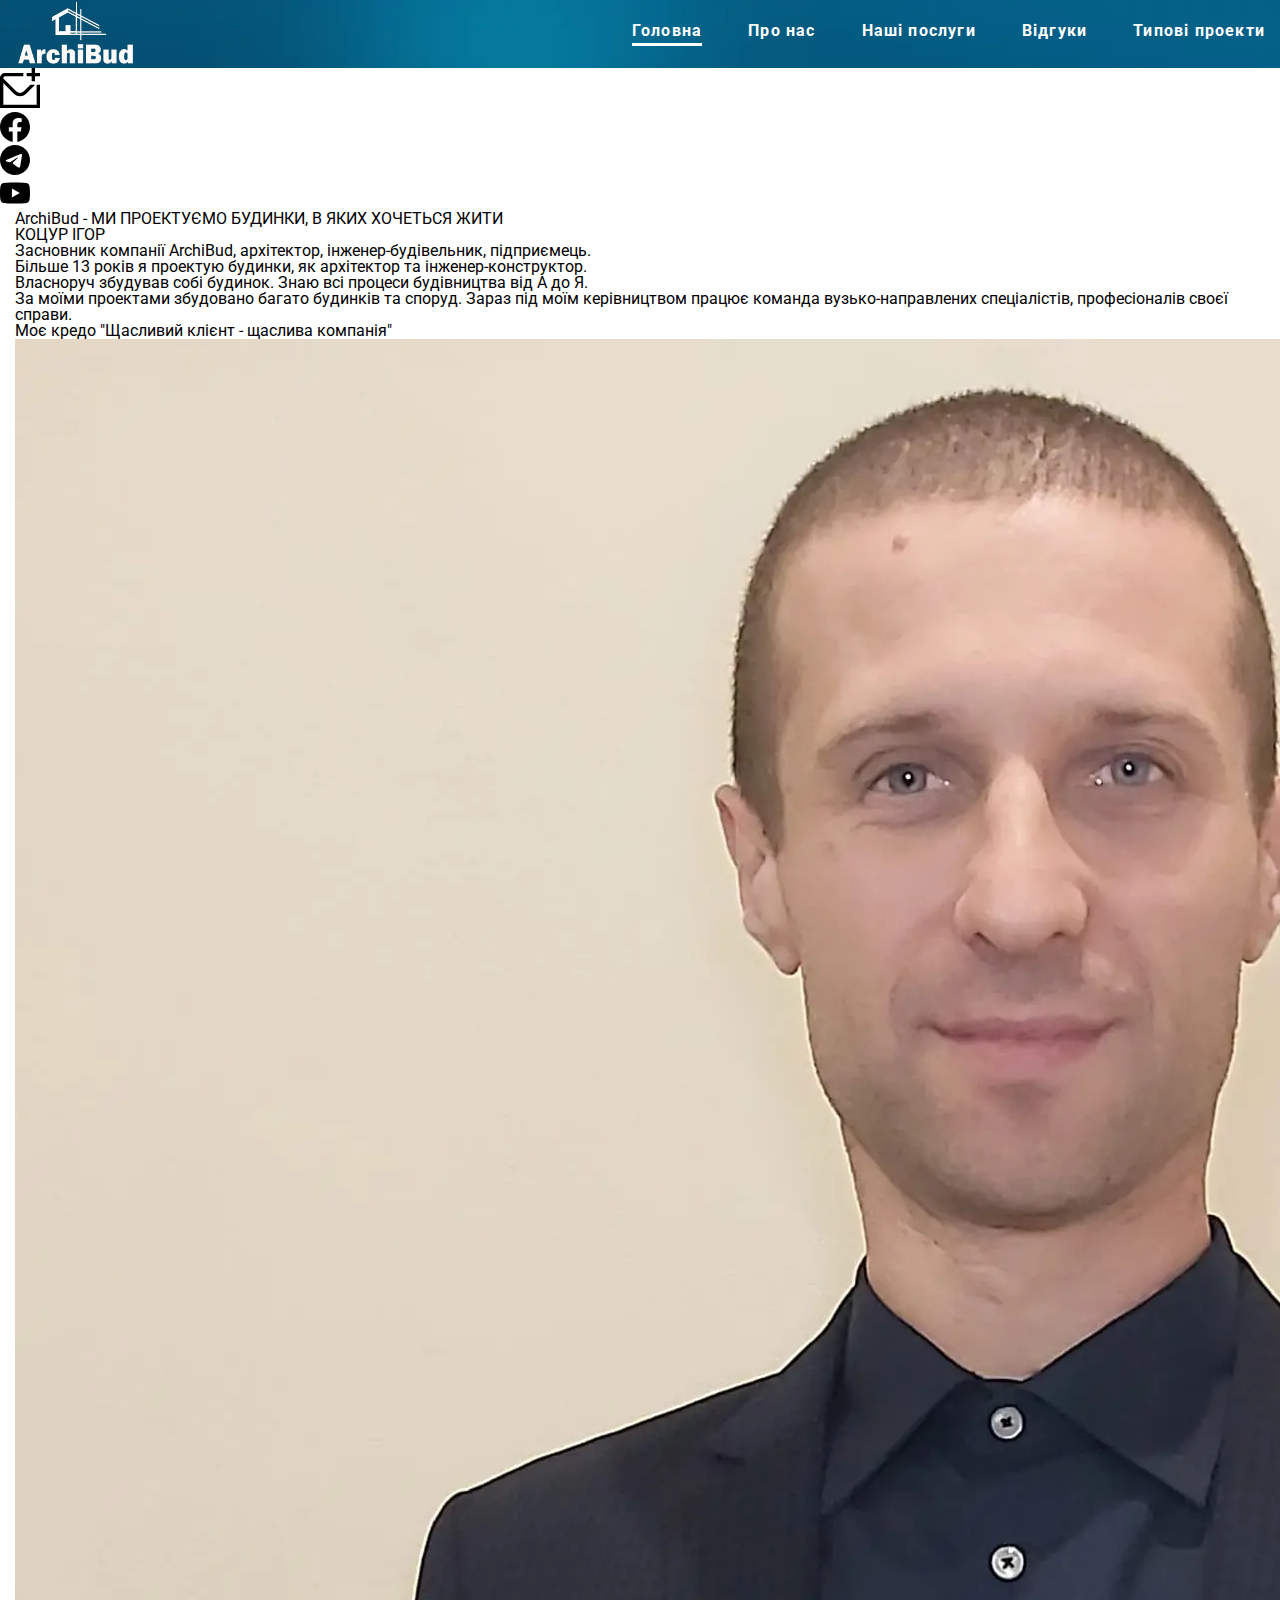
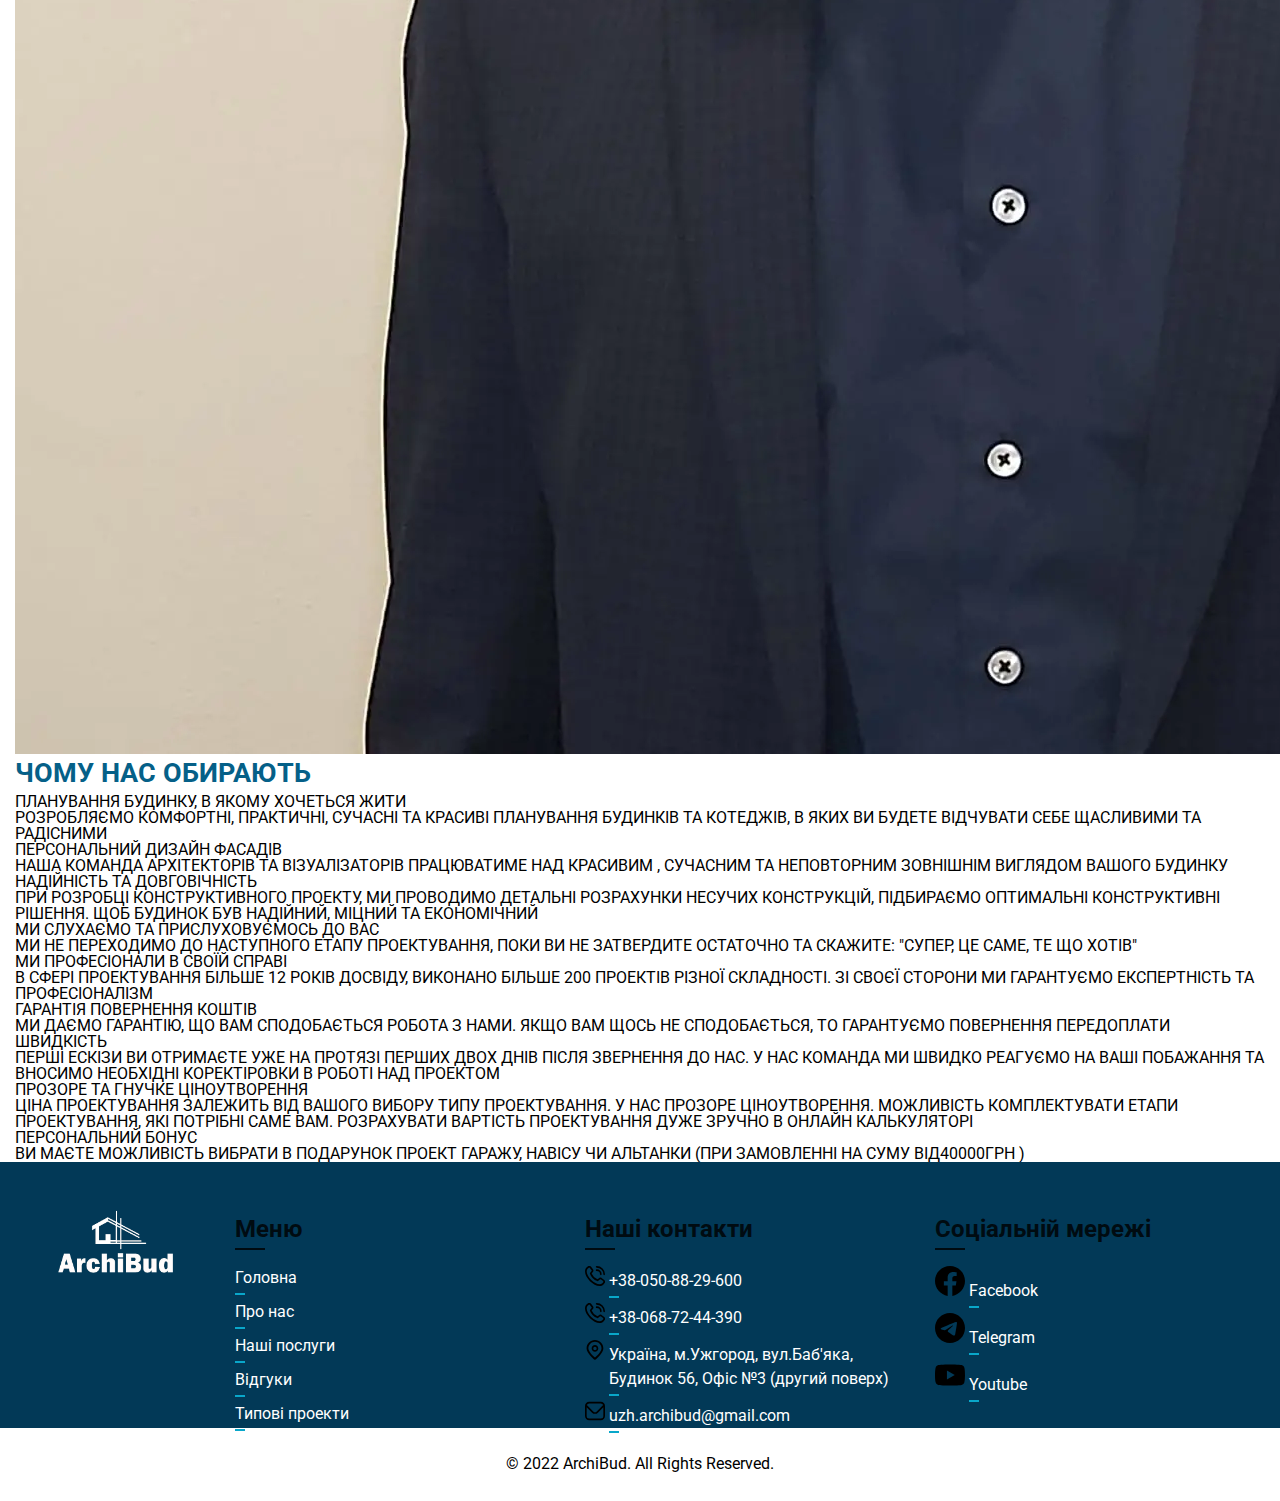
==== commit dc557a9d: "Add files via upload" ====
--- a/about.html
+++ b/about.html
@@ -6,7 +6,7 @@
 	<meta charset="UTF-8">
 	<meta name="format-detection" content="telephone=no">
 	<!-- <style>body{opacity: 0;}</style> -->
-	<link rel="stylesheet" href="css/style.min.css?_v=20220926002033">
+	<link rel="stylesheet" href="css/style.min.css?_v=20221015235403">
 	<link rel="shortcut icon" href="favicon.ico">
 	<!-- <meta name="robots" content="noindex, nofollow"> -->
 	<meta name="viewport" content="width=device-width, initial-scale=1.0">
@@ -14,9 +14,9 @@
 
 <body>
 	<div class="wrapper">
-		<header class="header">
+		<header data-scroll="100" data-scroll-show class="header">
 			<div class="header__container">
-				<a href="" class="header__logo"><picture><source srcset="img/logo.webp" type="image/webp"><img src="img/logo.png" alt="logo" width="120"></picture></a>
+				<a href="home.html" class="header__logo"><picture><source srcset="img/logo.webp" type="image/webp"><img src="img/logo.png" alt="logo" width="120"></picture></a>
 				<div class="header__menu menu">
 					<nav class="menu__body">
 						<ul class="menu__list">
@@ -31,6 +31,46 @@
 				</div>
 			</div>
 		</header>
+		<div class="callback">
+			<div data-spollers class="callback__spollers spollers-callback">
+				<div class="spollers-callback__item">
+					<button type="button" data-spoller class="spollers-callback__title">
+						<svg xmlns="http://www.w3.org/2000/svg" id="Layer_1" data-name="Layer 1" viewBox="0 0 24 24" width="40" height="40">
+							<path d="M22,10h2V24H0V6A3,3,0,0,1,3,3H14V5H3A1,1,0,0,0,2,6v.242l7.878,7.88a3.074,3.074,0,0,0,4.244,0L18.242,10h2.829l-5.535,5.536a5,5,0,0,1-7.072,0L2,9.071V22H22ZM21,3V0H19V3H16V5h3V8h2V5h3V3Z" />
+						</svg>
+					</button>
+					<div class="spollers-callback__body">
+						<ul class="spollers-callback__list">
+							<li class="spollers-callback__item">
+								<a target="_blank" href="https://www.facebook.com/ArchiBud-%D0%90%D1%80%D1%85%D1%96%D1%82%D0%B5%D0%BA%D1%82%D1%83%D1%80%D0%BD%D0%B5-%D0%BF%D1%80%D0%BE%D0%B5%D0%BA%D1%82%D1%83%D0%B2%D0%B0%D0%BD%D0%BD%D1%8F-%D0%B1%D1%83%D0%B4%D0%B8%D0%BD%D0%BA%D1%96%D0%B2-%D1%96-%D0%BA%D0%BE%D1%82%D0%B5%D0%B4%D0%B6%D1%96%D0%B2-230299710715690/" class="spollers-callback__link"><svg xmlns="http://www.w3.org/2000/svg" xmlns:xlink="http://www.w3.org/1999/xlink" version="1.1" id="Capa_1" x="0px" y="0px" viewBox="0 0 24 24" style="enable-background:new 0 0 24 24;" xml:space="preserve" width="30" height="30">
+										<g>
+											<path d="M24,12.073c0,5.989-4.394,10.954-10.13,11.855v-8.363h2.789l0.531-3.46H13.87V9.86c0-0.947,0.464-1.869,1.95-1.869h1.509   V5.045c0,0-1.37-0.234-2.679-0.234c-2.734,0-4.52,1.657-4.52,4.656v2.637H7.091v3.46h3.039v8.363C4.395,23.025,0,18.061,0,12.073   c0-6.627,5.373-12,12-12S24,5.445,24,12.073z" />
+										</g>
+									</svg>
+								</a>
+							</li>
+							<li class="spollers-callback__item">
+								<a target="_blank" href="@IhorKotsurArchibud" class="spollers-callback__link">
+									<svg xmlns="http://www.w3.org/2000/svg" xmlns:xlink="http://www.w3.org/1999/xlink" version="1.1" id="Capa_1" x="0px" y="0px" viewBox="0 0 24 24" style="enable-background:new 0 0 24 24;" xml:space="preserve" width="30" height="30">
+										<g id="Artboard">
+											<path style="fill-rule:evenodd;clip-rule:evenodd;" d="M12,0C5.373,0,0,5.373,0,12s5.373,12,12,12s12-5.373,12-12S18.627,0,12,0z    M17.562,8.161c-0.18,1.897-0.962,6.502-1.359,8.627c-0.168,0.9-0.5,1.201-0.82,1.23c-0.697,0.064-1.226-0.461-1.901-0.903   c-1.056-0.692-1.653-1.123-2.678-1.799c-1.185-0.781-0.417-1.21,0.258-1.911c0.177-0.184,3.247-2.977,3.307-3.23   c0.007-0.032,0.015-0.15-0.056-0.212s-0.174-0.041-0.248-0.024c-0.106,0.024-1.793,1.139-5.062,3.345   c-0.479,0.329-0.913,0.489-1.302,0.481c-0.428-0.009-1.252-0.242-1.865-0.442c-0.751-0.244-1.349-0.374-1.297-0.788   c0.027-0.216,0.324-0.437,0.892-0.663c3.498-1.524,5.831-2.529,6.998-3.015c3.333-1.386,4.025-1.627,4.477-1.635   C17.472,7.214,17.608,7.681,17.562,8.161z" />
+										</g>
+									</svg>
+								</a>
+							</li>
+							<li class="spollers-callback__item">
+								<a target="_blank" href="https://www.youtube.com/channel/UCnncNFb1AhzLqMi_oAcbrXw" class="spollers-callback__link"> <svg xmlns="http://www.w3.org/2000/svg" xmlns:xlink="http://www.w3.org/1999/xlink" version="1.1" id="Capa_1" x="0px" y="0px" viewBox="0 0 24 24" style="enable-background:new 0 0 24 24;" xml:space="preserve" width="30" height="30">
+										<g id="XMLID_184_">
+											<path d="M23.498,6.186c-0.276-1.039-1.089-1.858-2.122-2.136C19.505,3.546,12,3.546,12,3.546s-7.505,0-9.377,0.504   C1.591,4.328,0.778,5.146,0.502,6.186C0,8.07,0,12,0,12s0,3.93,0.502,5.814c0.276,1.039,1.089,1.858,2.122,2.136   C4.495,20.454,12,20.454,12,20.454s7.505,0,9.377-0.504c1.032-0.278,1.845-1.096,2.122-2.136C24,15.93,24,12,24,12   S24,8.07,23.498,6.186z M9.546,15.569V8.431L15.818,12L9.546,15.569z" />
+										</g>
+									</svg>
+								</a>
+							</li>
+						</ul>
+					</div>
+				</div>
+			</div>
+		</div>
 		<main class="page-about">
 			<section class="page-about__body">
 				<div class="page-about__company">
@@ -137,17 +177,32 @@
 							<h3 class="footer__title">Наші контакти</h3>
 							<ul class="footer__list">
 								<li class="footer__item">
+									<svg xmlns="http://www.w3.org/2000/svg" id="Layer_1" data-name="Layer 1" viewBox="0 0 24 24" width="20" height="20">
+										<path d="M13,1a1,1,0,0,1,1-1A10.011,10.011,0,0,1,24,10a1,1,0,0,1-2,0,8.009,8.009,0,0,0-8-8A1,1,0,0,1,13,1Zm1,5a4,4,0,0,1,4,4,1,1,0,0,0,2,0,6.006,6.006,0,0,0-6-6,1,1,0,0,0,0,2Zm9.093,10.739a3.1,3.1,0,0,1,0,4.378l-.91,1.049c-8.19,7.841-28.12-12.084-20.4-20.3l1.15-1A3.081,3.081,0,0,1,7.26.906c.031.031,1.884,2.438,1.884,2.438a3.1,3.1,0,0,1-.007,4.282L7.979,9.082a12.781,12.781,0,0,0,6.931,6.945l1.465-1.165a3.1,3.1,0,0,1,4.281-.006S23.062,16.708,23.093,16.739Zm-1.376,1.454s-2.393-1.841-2.424-1.872a1.1,1.1,0,0,0-1.549,0c-.027.028-2.044,1.635-2.044,1.635a1,1,0,0,1-.979.152A15.009,15.009,0,0,1,5.9,9.3a1,1,0,0,1,.145-1S7.652,6.282,7.679,6.256a1.1,1.1,0,0,0,0-1.549c-.031-.03-1.872-2.425-1.872-2.425a1.1,1.1,0,0,0-1.51.039l-1.15,1C-2.495,10.105,14.776,26.418,20.721,20.8l.911-1.05A1.121,1.121,0,0,0,21.717,18.193Z" />
+									</svg>
 									<a href="tel:380508829600" class="footer__link">+38-050-88-29-600</a>
 								</li>
 								<li class="footer__item">
+									<svg xmlns="http://www.w3.org/2000/svg" id="Layer_1" data-name="Layer 1" viewBox="0 0 24 24" width="20" height="20">
+										<path d="M13,1a1,1,0,0,1,1-1A10.011,10.011,0,0,1,24,10a1,1,0,0,1-2,0,8.009,8.009,0,0,0-8-8A1,1,0,0,1,13,1Zm1,5a4,4,0,0,1,4,4,1,1,0,0,0,2,0,6.006,6.006,0,0,0-6-6,1,1,0,0,0,0,2Zm9.093,10.739a3.1,3.1,0,0,1,0,4.378l-.91,1.049c-8.19,7.841-28.12-12.084-20.4-20.3l1.15-1A3.081,3.081,0,0,1,7.26.906c.031.031,1.884,2.438,1.884,2.438a3.1,3.1,0,0,1-.007,4.282L7.979,9.082a12.781,12.781,0,0,0,6.931,6.945l1.465-1.165a3.1,3.1,0,0,1,4.281-.006S23.062,16.708,23.093,16.739Zm-1.376,1.454s-2.393-1.841-2.424-1.872a1.1,1.1,0,0,0-1.549,0c-.027.028-2.044,1.635-2.044,1.635a1,1,0,0,1-.979.152A15.009,15.009,0,0,1,5.9,9.3a1,1,0,0,1,.145-1S7.652,6.282,7.679,6.256a1.1,1.1,0,0,0,0-1.549c-.031-.03-1.872-2.425-1.872-2.425a1.1,1.1,0,0,0-1.51.039l-1.15,1C-2.495,10.105,14.776,26.418,20.721,20.8l.911-1.05A1.121,1.121,0,0,0,21.717,18.193Z" />
+									</svg>
 									<a href="tel:380687244390" class="footer__link">+38-068-72-44-390</a>
 								</li>
 								<li class="footer__item">
+									<svg xmlns="http://www.w3.org/2000/svg" xmlns:xlink="http://www.w3.org/1999/xlink" version="1.1" id="Capa_1" x="0px" y="0px" viewBox="0 0 512 512" style="enable-background:new 0 0 512 512;" xml:space="preserve" width="20" height="20">
+										<g id="_01_align_center">
+											<path d="M255.104,512.171l-14.871-12.747C219.732,482.258,40.725,327.661,40.725,214.577c0-118.398,95.981-214.379,214.379-214.379   s214.379,95.981,214.379,214.379c0,113.085-179.007,267.682-199.423,284.932L255.104,512.171z M255.104,46.553   c-92.753,0.105-167.918,75.27-168.023,168.023c0,71.042,110.132,184.53,168.023,236.473   c57.892-51.964,168.023-165.517,168.023-236.473C423.022,121.823,347.858,46.659,255.104,46.553z" />
+											<path d="M255.104,299.555c-46.932,0-84.978-38.046-84.978-84.978s38.046-84.978,84.978-84.978s84.978,38.046,84.978,84.978   S302.037,299.555,255.104,299.555z M255.104,172.087c-23.466,0-42.489,19.023-42.489,42.489s19.023,42.489,42.489,42.489   s42.489-19.023,42.489-42.489S278.571,172.087,255.104,172.087z" />
+										</g>
+									</svg>
 									<p class="footer__link">Україна, м.Ужгород, вул.Баб'яка,<br> Будинок 56, Офіс №3 (другий
 										поверх)</p>
 								</li>
 								<li class="footer__item">
-									<a href="email:uzh.archibud@gmail.com" class="footer__link">uzh.archibud@gmail.com</a>
+									<svg xmlns="http://www.w3.org/2000/svg" id="Outline" viewBox="0 0 24 24" width="20" height="20">
+										<path d="M19,1H5A5.006,5.006,0,0,0,0,6V18a5.006,5.006,0,0,0,5,5H19a5.006,5.006,0,0,0,5-5V6A5.006,5.006,0,0,0,19,1ZM5,3H19a3,3,0,0,1,2.78,1.887l-7.658,7.659a3.007,3.007,0,0,1-4.244,0L2.22,4.887A3,3,0,0,1,5,3ZM19,21H5a3,3,0,0,1-3-3V7.5L8.464,13.96a5.007,5.007,0,0,0,7.072,0L22,7.5V18A3,3,0,0,1,19,21Z" />
+									</svg>
+									<a target="_blank" href="email:uzh.archibud@gmail.com" class="footer__link">uzh.archibud@gmail.com</a>
 								</li>
 							</ul>
 						</div>
@@ -160,7 +215,7 @@
 											<path d="M24,12.073c0,5.989-4.394,10.954-10.13,11.855v-8.363h2.789l0.531-3.46H13.87V9.86c0-0.947,0.464-1.869,1.95-1.869h1.509   V5.045c0,0-1.37-0.234-2.679-0.234c-2.734,0-4.52,1.657-4.52,4.656v2.637H7.091v3.46h3.039v8.363C4.395,23.025,0,18.061,0,12.073   c0-6.627,5.373-12,12-12S24,5.445,24,12.073z" />
 										</g>
 									</svg>
-									<a href="https://www.facebook.com/ArchiBud-%D0%90%D1%80%D1%85%D1%96%D1%82%D0%B5%D0%BA%D1%82%D1%83%D1%80%D0%BD%D0%B5-%D0%BF%D1%80%D0%BE%D0%B5%D0%BA%D1%82%D1%83%D0%B2%D0%B0%D0%BD%D0%BD%D1%8F-%D0%B1%D1%83%D0%B4%D0%B8%D0%BD%D0%BA%D1%96%D0%B2-%D1%96-%D0%BA%D0%BE%D1%82%D0%B5%D0%B4%D0%B6%D1%96%D0%B2-230299710715690/" class="footer__link">Facebook</a>
+									<a target="_blank" href="https://www.facebook.com/ArchiBud-%D0%90%D1%80%D1%85%D1%96%D1%82%D0%B5%D0%BA%D1%82%D1%83%D1%80%D0%BD%D0%B5-%D0%BF%D1%80%D0%BE%D0%B5%D0%BA%D1%82%D1%83%D0%B2%D0%B0%D0%BD%D0%BD%D1%8F-%D0%B1%D1%83%D0%B4%D0%B8%D0%BD%D0%BA%D1%96%D0%B2-%D1%96-%D0%BA%D0%BE%D1%82%D0%B5%D0%B4%D0%B6%D1%96%D0%B2-230299710715690/" class="footer__link">Facebook</a>
 								</li>
 								<li class="footer__item">
 									<svg xmlns="http://www.w3.org/2000/svg" xmlns:xlink="http://www.w3.org/1999/xlink" version="1.1" id="Capa_1" x="0px" y="0px" viewBox="0 0 24 24" style="enable-background:new 0 0 24 24;" xml:space="preserve" width="30" height="30">
@@ -168,7 +223,7 @@
 											<path style="fill-rule:evenodd;clip-rule:evenodd;" d="M12,0C5.373,0,0,5.373,0,12s5.373,12,12,12s12-5.373,12-12S18.627,0,12,0z    M17.562,8.161c-0.18,1.897-0.962,6.502-1.359,8.627c-0.168,0.9-0.5,1.201-0.82,1.23c-0.697,0.064-1.226-0.461-1.901-0.903   c-1.056-0.692-1.653-1.123-2.678-1.799c-1.185-0.781-0.417-1.21,0.258-1.911c0.177-0.184,3.247-2.977,3.307-3.23   c0.007-0.032,0.015-0.15-0.056-0.212s-0.174-0.041-0.248-0.024c-0.106,0.024-1.793,1.139-5.062,3.345   c-0.479,0.329-0.913,0.489-1.302,0.481c-0.428-0.009-1.252-0.242-1.865-0.442c-0.751-0.244-1.349-0.374-1.297-0.788   c0.027-0.216,0.324-0.437,0.892-0.663c3.498-1.524,5.831-2.529,6.998-3.015c3.333-1.386,4.025-1.627,4.477-1.635   C17.472,7.214,17.608,7.681,17.562,8.161z" />
 										</g>
 									</svg>
-									<a href="" class="footer__link">Telegram</a>
+									<a target="_blank" href="@IhorKotsurArchibud" class="footer__link">Telegram</a>
 								</li>
 								<li class="footer__item">
 									<svg xmlns="http://www.w3.org/2000/svg" xmlns:xlink="http://www.w3.org/1999/xlink" version="1.1" id="Capa_1" x="0px" y="0px" viewBox="0 0 24 24" style="enable-background:new 0 0 24 24;" xml:space="preserve" width="30" height="30">
@@ -176,7 +231,7 @@
 											<path d="M23.498,6.186c-0.276-1.039-1.089-1.858-2.122-2.136C19.505,3.546,12,3.546,12,3.546s-7.505,0-9.377,0.504   C1.591,4.328,0.778,5.146,0.502,6.186C0,8.07,0,12,0,12s0,3.93,0.502,5.814c0.276,1.039,1.089,1.858,2.122,2.136   C4.495,20.454,12,20.454,12,20.454s7.505,0,9.377-0.504c1.032-0.278,1.845-1.096,2.122-2.136C24,15.93,24,12,24,12   S24,8.07,23.498,6.186z M9.546,15.569V8.431L15.818,12L9.546,15.569z" />
 										</g>
 									</svg>
-									<a href="https://www.youtube.com/channel/UCnncNFb1AhzLqMi_oAcbrXw" class="footer__link">Youtube</a>
+									<a target="_blank" href="https://www.youtube.com/channel/UCnncNFb1AhzLqMi_oAcbrXw" class="footer__link">Youtube</a>
 								</li>
 							</ul>
 						</div>
@@ -200,7 +255,7 @@
 		</div>
 	</div>
 </div> -->
-	<script src="js/app.min.js?_v=20220926002033"></script>
+	<script src="js/app.min.js?_v=20221015235403"></script>
 </body>
 
 </html>